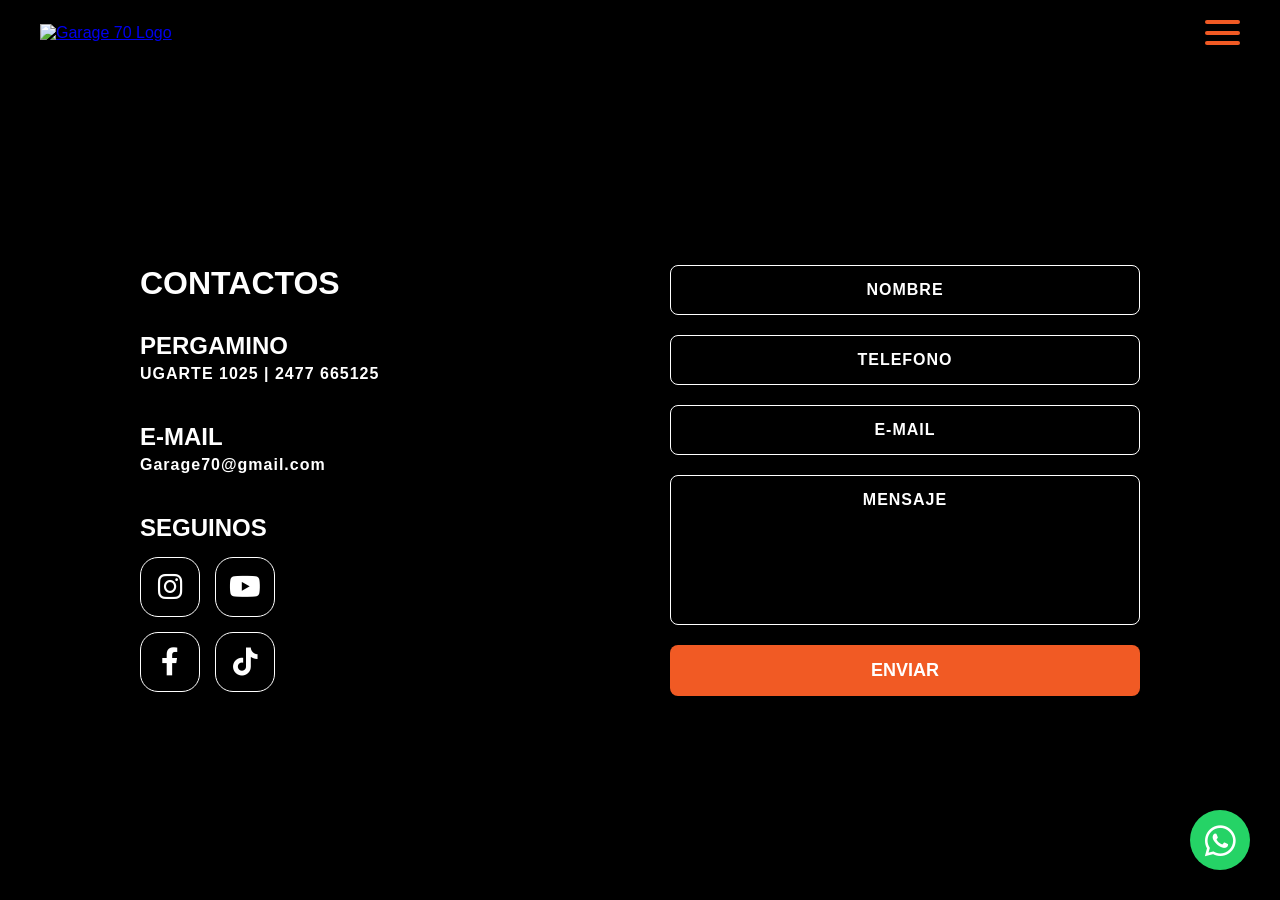
==== contacto.html @ e9eadb2a "Add files via upload" ====
<!DOCTYPE html>
<html lang="es">
<head>
    <meta charset="UTF-8">
    <meta name="viewport" content="width=device-width, initial-scale=1.0">
    <title>Contactos | Garage 70</title>
    <link rel="stylesheet" href="css/style.css">
    <link rel="stylesheet" href="https://cdnjs.cloudflare.com/ajax/libs/font-awesome/6.0.0/css/all.min.css">
</head>
<body class="bg-contacto">

    <header>
        <div class="logo-container">
            <a href="index.html"><img src="assets/logo/logo-garage70.png" alt="Garage 70 Logo" class="logo"></a>
        </div>
        <div class="menu-btn" id="menuBtn">
            <span></span>
            <span></span>
            <span></span>
        </div>
    </header>

    <nav class="sidebar" id="sidebar">
        <ul>
            <li><a href="servicios.html">Nuestros Servicios</a></li>
            <li><a href="quienes-somos.html">Quiénes Somos</a></li>
            <li><a href="productos.html">Nuestros Productos</a></li>
            <li><a href="contacto.html">Contactos</a></li>
        </ul>
    </nav>

    <main class="contacto-section">
        <div class="contacto-wrapper">
            
            <div class="contacto-info">
                <h2>CONTACTOS</h2>
                
                <div class="info-bloque">
                    <h3>PERGAMINO</h3>
                    <p>UGARTE 1025 | 2477 665125</p>
                </div>

                <div class="info-bloque">
                    <h3>E-MAIL</h3>
                    <p>Garage70@gmail.com</p>
                </div>

                <div class="info-bloque">
                    <h3>SEGUINOS</h3>
                    <div class="redes-grid">
                        <a href="#" class="icono-red"><i class="fa-brands fa-instagram"></i></a>
                        <a href="#" class="icono-red"><i class="fa-brands fa-youtube"></i></a>
                        <a href="#" class="icono-red"><i class="fa-brands fa-facebook-f"></i></a>
                        <a href="#" class="icono-red"><i class="fa-brands fa-tiktok"></i></a>
                    </div>
                </div>
            </div>

            <div class="contacto-formulario">
                <form action="https://formsubmit.co/Garage70@gmail.com" method="POST">
                    <input type="hidden" name="_subject" value="¡Nuevo mensaje desde la web de Garage 70!">
                    <input type="hidden" name="_captcha" value="false">
                    <input type="hidden" name="_next" value="https://www.garage70.com.ar/contacto.html">

                    <input type="text" name="nombre" class="form-input" placeholder="NOMBRE" required>
                    <input type="tel" name="telefono" class="form-input" placeholder="TELEFONO" required>
                    <input type="email" name="email" class="form-input" placeholder="E-MAIL" required>
                    <textarea name="mensaje" class="form-input textarea-input" placeholder="MENSAJE" required></textarea>
                    
                    <button type="submit" class="btn-submit">ENVIAR</button>
                </form>
            </div>

        </div>
    </main>

    <a href="https://wa.me/12345678" target="_blank" class="whatsapp-float">
        <i class="fab fa-whatsapp"></i>
    </a>

    <script src="js/main.js"></script>
</body>
</html>
---- css/style.css ----
/* Reseteo básico */
* {
    margin: 0;
    padding: 0;
    box-sizing: border-box;
    font-family: 'Arial', sans-serif; /* Podés cambiarlo por la fuente que uses */
}

/* Fondos dinámicos por página */
body.bg-inicio {
    /* Reemplazá con la ruta de tu foto de fondo */
    background: linear-gradient(rgba(0, 0, 0, 0.6), rgba(0, 0, 0, 0.6)), url('../assets/img/fondo-inicio.jpg');
    background-size: cover;
    background-position: center;
    background-attachment: fixed;
    color: white;
    min-height: 100vh;
    display: flex;
    flex-direction: column;
}

/* NAVBAR */
header {
    display: flex;
    justify-content: space-between;
    align-items: center;
    padding: 20px 40px;
    width: 100%;
    position: fixed;
    top: 0;
    z-index: 100;
}

.logo {
    height: 50px; /* Ajustá según el tamaño de tu logo */
}

/* BOTÓN HAMBURGUESA */
.menu-btn {
    display: flex;
    flex-direction: column;
    justify-content: space-between;
    width: 35px;
    height: 25px;
    cursor: pointer;
    z-index: 101; /* Para que quede por encima del menú lateral */
}

.menu-btn span {
    display: block;
    height: 4px;
    width: 100%;
    background-color: #f15a24; /* Color naranja de las barritas */
    border-radius: 2px;
    transition: 0.3s;
}

/* MENÚ LATERAL */
.sidebar {
    position: fixed;
    top: 0;
    right: -250px; /* Escondido por defecto */
    width: 250px;
    height: 100vh;
    background-color: #111;
    padding-top: 80px;
    transition: 0.4s ease;
    z-index: 99;
}

.sidebar.activa {
    right: 0; /* Aparece cuando tiene la clase activa */
}

.sidebar ul {
    list-style: none;
}

.sidebar ul li {
    padding: 15px 30px;
}

.sidebar ul li a {
    color: white;
    text-decoration: none;
    font-size: 18px;
    text-transform: uppercase;
    transition: color 0.3s;
}

.sidebar ul li a:hover {
    color: #f15a24;
}

/* SECCIÓN CENTRAL (HERO) */
.hero-section {
    flex: 1;
    display: flex;
    justify-content: center;
    align-items: center;
    text-align: center;
    padding: 0 20px;
    margin-top: 80px; /* Espacio para que el header no tape el texto */
}

.hero-content h1 {
    font-size: 24px;
    line-height: 1.5;
    margin-bottom: 30px;
    text-transform: uppercase;
    max-width: 800px;
}

.btn-naranja {
    display: inline-block;
    background-color: #f15a24;
    color: white;
    padding: 15px 30px;
    text-decoration: none;
    font-weight: bold;
    border-radius: 5px;
    font-size: 16px;
    transition: background 0.3s;
}

.btn-naranja:hover {
    background-color: #d14a1c;
}

/* WHATSAPP FLOTANTE */
.whatsapp-float {
    position: fixed;
    bottom: 30px;
    right: 30px;
    background-color: #25d366;
    color: white;
    width: 60px;
    height: 60px;
    border-radius: 50%;
    display: flex;
    justify-content: center;
    align-items: center;
    font-size: 35px;
    box-shadow: 2px 2px 10px rgba(0,0,0,0.3);
    z-index: 100;
    text-decoration: none;
    transition: transform 0.3s;
}

.whatsapp-float:hover {
    transform: scale(1.1);
}

/* --- PÁGINA DE SERVICIOS --- */

/* Fondo específico para Servicios */
body.bg-servicios {
    /* Reemplazá con tu fondo oscuro o el que tiene las estrellas azules */
    background: url('../assets/img/fondo-servicios.jpg') no-repeat center center fixed;
    background-color: #0a0a0a; /* Por si la imagen tarda en cargar */
    background-size: cover;
    color: white;
    min-height: 100vh;
    display: flex;
    flex-direction: column;
}

/* Contenedor principal de la sección */
.servicios-section {
    padding: 120px 40px 60px 40px; /* 120px arriba para no chocar con el header */
    display: flex;
    flex-direction: column;
    align-items: center;
    width: 100%;
}

/* Título */
.servicios-header {
    width: 100%;
    max-width: 1200px;
    margin-bottom: 50px;
}

.servicios-header h2 {
    font-size: 36px;
    text-transform: uppercase;
    text-align: left; /* Alineado a la izquierda como en tu imagen */
}

/* Grilla de las tarjetas */
.servicios-grid {
    display: flex;
    justify-content: center;
    gap: 30px;
    width: 100%;
    max-width: 1200px;
    
    /* EL CAMBIO CLAVE: nowrap fuerza una sola fila */
    flex-wrap: nowrap; 
    
    /* Agregamos esto para que en pantallas chicas se pueda scrollear hacia los lados */
    overflow-x: auto; 
    padding-bottom: 15px; /* Da un poco de aire por si aparece la barra de scroll */
}

/* Tarjeta individual (Texto + Imagen) */
.servicio-card {
    display: flex;
    align-items: center;
    height: 400px; /* Altura de la tarjeta */
}

/* Texto rotado */
.texto-vertical {
    writing-mode: vertical-rl;
    transform: rotate(180deg); /* Esto hace que se lea de abajo hacia arriba */
    text-align: center;
    font-size: 18px;
    font-weight: bold;
    margin-right: 15px;
    letter-spacing: 2px;
    color: #ffffff;
}

/* Imágenes de los servicios */
.servicio-card img {
    height: 100%;
    width: 220px;
    object-fit: cover; /* Evita que la foto se estire o deforme */
    /* Bordes redondeados: ArribaIzq, ArribaDer, AbajoDer, AbajoIzq */
    border-radius: 15px 40px 15px 15px; 
    box-shadow: 0 10px 20px rgba(0,0,0,0.5); /* Sombra para que resalte del fondo */
}

/* --- PÁGINA DE QUIÉNES SOMOS --- */

/* Fondo específico para Quiénes Somos */
body.bg-quienes-somos {
    /* Reemplazá con tu fondo oscuro */
    background: url('../assets/img/fondo-qs.jpg') no-repeat center center fixed;
    background-color: #050505; 
    background-size: cover;
    color: white;
    min-height: 100vh;
    display: flex;
    flex-direction: column;
}

/* Contenedor principal de la sección */
.qs-section {
    padding: 120px 40px 60px 40px; 
    display: flex;
    flex-direction: column;
    align-items: center;
    width: 100%;
}

.qs-header {
    width: 100%;
    max-width: 1000px;
    margin-bottom: 40px;
}

.qs-header h2 {
    font-size: 36px;
    text-transform: uppercase;
    text-align: left;
}

.qs-container {
    width: 100%;
    max-width: 1000px;
    display: flex;
    flex-direction: column;
    gap: 60px; /* Separación entre el bloque de arriba y el de abajo */
    position: relative; /* Por si querés posicionar la estrellita naranja de forma absoluta */
}

/* Estructura de cada bloque de historia (Foto + Texto) */
.qs-bloque {
    display: flex;
    align-items: center;
    gap: 40px;
}

/* Textos de la historia */
.qs-texto {
    flex: 1; /* Toma el espacio restante */
}

.qs-texto p {
    font-size: 16px;
    line-height: 1.6;
    letter-spacing: 0.5px;
    font-weight: 400;
}

/* --- FORMAS DE LAS IMÁGENES --- */
/* Las imágenes necesitan un tamaño fijo o max-width para que el borde se vea bien */

.img-forma-1, .img-forma-2 {
    width: 400px; /* Ajustá el ancho según necesites */
    height: 300px;
    object-fit: cover;
    box-shadow: 0 10px 20px rgba(0,0,0,0.4);
}

/* Foto de arriba: Curvas en Arriba-Der y Abajo-Izq */
.img-forma-1 {
    /* border-radius: ArribaIzq ArribaDer AbajoDer AbajoIzq */
    border-radius: 0 80px 0 80px; 
}

/* Foto de abajo: Curvas en Arriba-Izq y Abajo-Der */
.img-forma-2 {
    border-radius: 80px 0 80px 0; 
}

/* Responsividad básica para pantallas chicas */
@media (max-width: 768px) {
    .qs-bloque {
        flex-direction: column;
    }
    .img-forma-1, .img-forma-2 {
        width: 100%;
        height: auto;
    }
}

/* --- PÁGINA DE PRODUCTOS --- */

body.bg-productos {
    background: url('../assets/img/fondo-productos.jpg') no-repeat center center fixed;
    background-color: #050505; 
    background-size: cover;
    color: white;
    min-height: 100vh;
    display: flex;
    flex-direction: column;
}

.productos-section {
    padding: 120px 40px 60px 40px; 
    display: flex;
    flex-direction: column;
    align-items: center;
    width: 100%;
    flex: 1;
}

.productos-header {
    width: 100%;
    max-width: 1200px;
    margin-bottom: 50px;
}

.productos-header h2 {
    font-size: 36px;
    text-transform: uppercase;
}

/* --- CARRUSEL --- */
.carousel-wrapper {
    display: flex;
    align-items: center;
    justify-content: center;
    width: 100%;
    max-width: 1000px;
    gap: 20px;
}

.carousel-container {
    width: 100%;
    overflow: hidden; /* Oculta los productos que desbordan */
    padding: 30px 0; /* Espacio para que el producto central pueda crecer sin cortarse */
}

.carousel-track {
    display: flex;
    transition: transform 0.4s ease-in-out;
    align-items: center; /* Centra verticalmente */
}

.carousel-item {
    min-width: 33.333%; /* Muestra exactamente 3 items a la vez */
    display: flex;
    justify-content: center;
    transition: all 0.4s ease-in-out;
    opacity: 0.6; /* Los de los costados se ven un poco apagados */
    transform: scale(0.85); /* Los de los costados son más chicos */
}

.carousel-item img {
    width: 100%;
    max-width: 200px; /* Ancho máximo de los envases */
    border-radius: 20px;
    box-shadow: 0 5px 15px rgba(0,0,0,0.5);
}

/* CLASE ACTIVA (Producto del medio) */
.carousel-item.centro {
    opacity: 1;
    transform: scale(1.15); /* Crece un 15% */
    z-index: 10;
}

.carousel-item.centro img {
    box-shadow: 0 15px 30px rgba(0,0,0,0.8);
}

/* FLECHAS */
.carousel-btn {
    background: none;
    border: none;
    color: #f15a24;
    font-size: 50px; /* Tamaño de la flecha */
    cursor: pointer;
    transition: transform 0.2s, color 0.2s;
    z-index: 20;
}

.carousel-btn:hover {
    color: #ffffff;
    transform: scale(1.1);
}

@media (max-width: 768px) {
    /* En celulares mostramos 1 solo a la vez */
    .carousel-item { min-width: 100%; }
}

/* --- PÁGINA DE CONTACTO --- */

body.bg-contacto {
    background-color: #000000; /* Fondo negro puro como en tu diseño */
    color: white;
    min-height: 100vh;
    display: flex;
    flex-direction: column;
}

.contacto-section {
    padding: 120px 40px 60px 40px; 
    display: flex;
    justify-content: center;
    align-items: center;
    flex: 1;
    width: 100%;
}

.contacto-wrapper {
    display: flex;
    justify-content: space-between;
    width: 100%;
    max-width: 1000px;
    gap: 60px;
}

/* Columna Izquierda */
.contacto-info {
    flex: 1;
    display: flex;
    flex-direction: column;
    gap: 40px;
}

.contacto-info h2 {
    font-size: 32px;
    margin-bottom: -10px;
}

.info-bloque h3 {
    font-size: 24px;
    margin-bottom: 5px;
}

.info-bloque p {
    font-size: 16px;
    font-weight: bold;
    letter-spacing: 1px;
}

/* Grilla de Redes 2x2 */
.redes-grid {
    display: grid;
    grid-template-columns: repeat(2, 60px);
    gap: 15px;
    margin-top: 15px;
}

.icono-red {
    display: flex;
    justify-content: center;
    align-items: center;
    width: 60px;
    height: 60px;
    border: 1px solid white;
    border-radius: 18px; /* Bordes bien redondeados */
    color: white;
    font-size: 28px;
    text-decoration: none;
    transition: 0.3s;
}

.icono-red:hover {
    background-color: #f15a24;
    border-color: #f15a24;
}

/* Columna Derecha (Formulario) */
.contacto-formulario {
    flex: 1;
    display: flex;
    flex-direction: column;
}

.contacto-formulario form {
    display: flex;
    flex-direction: column;
    gap: 20px;
}

.form-input {
    width: 100%;
    background: transparent;
    border: 1px solid white;
    border-radius: 8px;
    padding: 15px;
    color: white;
    font-size: 16px;
    text-align: center; /* Centra el texto del placeholder y lo que escribís */
    font-family: inherit;
    outline: none;
    transition: border-color 0.3s;
}

.form-input::placeholder {
    color: white;
    font-weight: bold;
    letter-spacing: 1px;
}

.form-input:focus {
    border-color: #f15a24;
}

.textarea-input {
    min-height: 150px;
    resize: none;
    display: flex;
    align-items: center;
}

.btn-submit {
    background-color: #f15a24;
    color: white;
    border: none;
    border-radius: 8px;
    padding: 15px;
    font-size: 18px;
    font-weight: bold;
    cursor: pointer;
    transition: background 0.3s;
    text-align: center;
}

.btn-submit:hover {
    background-color: #d14a1c;
}

/* Responsividad para móviles */
@media (max-width: 768px) {
    .contacto-wrapper {
        flex-direction: column;
    }
    .contacto-info {
        text-align: center;
        align-items: center;
    }
    .redes-grid {
        justify-content: center;
    }
}
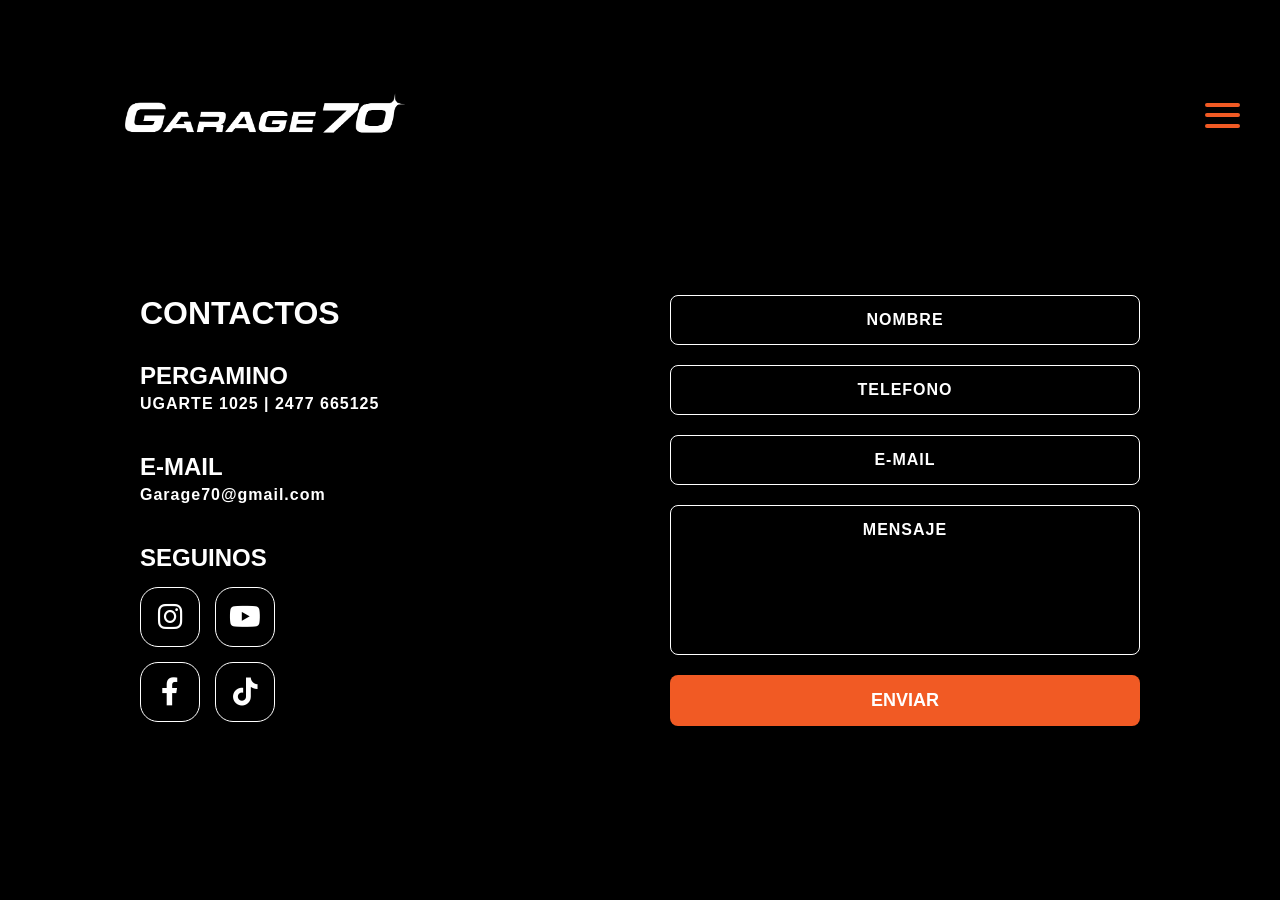
==== commit 0597a8a3: "styles changes" ====
--- a/contacto.html
+++ b/contacto.html
@@ -1,5 +1,6 @@
 <!DOCTYPE html>
 <html lang="es">
+
 <head>
     <meta charset="UTF-8">
     <meta name="viewport" content="width=device-width, initial-scale=1.0">
@@ -7,6 +8,7 @@
     <link rel="stylesheet" href="css/style.css">
     <link rel="stylesheet" href="https://cdnjs.cloudflare.com/ajax/libs/font-awesome/6.0.0/css/all.min.css">
 </head>
+
 <body class="bg-contacto">
 
     <header>
@@ -31,10 +33,10 @@
 
     <main class="contacto-section">
         <div class="contacto-wrapper">
-            
+
             <div class="contacto-info">
                 <h2>CONTACTOS</h2>
-                
+
                 <div class="info-bloque">
                     <h3>PERGAMINO</h3>
                     <p>UGARTE 1025 | 2477 665125</p>
@@ -65,8 +67,9 @@
                     <input type="text" name="nombre" class="form-input" placeholder="NOMBRE" required>
                     <input type="tel" name="telefono" class="form-input" placeholder="TELEFONO" required>
                     <input type="email" name="email" class="form-input" placeholder="E-MAIL" required>
-                    <textarea name="mensaje" class="form-input textarea-input" placeholder="MENSAJE" required></textarea>
-                    
+                    <textarea name="mensaje" class="form-input textarea-input" placeholder="MENSAJE"
+                        required></textarea>
+
                     <button type="submit" class="btn-submit">ENVIAR</button>
                 </form>
             </div>
@@ -74,10 +77,9 @@
         </div>
     </main>
 
-    <a href="https://wa.me/12345678" target="_blank" class="whatsapp-float">
-        <i class="fab fa-whatsapp"></i>
-    </a>
+
 
     <script src="js/main.js"></script>
 </body>
+
 </html>
--- a/css/style.css
+++ b/css/style.css
@@ -3,13 +3,14 @@
     margin: 0;
     padding: 0;
     box-sizing: border-box;
-    font-family: 'Arial', sans-serif; /* Podés cambiarlo por la fuente que uses */
+    font-family: 'Arial', sans-serif;
+    /* Podés cambiarlo por la fuente que uses */
 }
 
 /* Fondos dinámicos por página */
 body.bg-inicio {
     /* Reemplazá con la ruta de tu foto de fondo */
-    background: linear-gradient(rgba(0, 0, 0, 0.6), rgba(0, 0, 0, 0.6)), url('../assets/img/fondo-inicio.jpg');
+    background: linear-gradient(rgba(0, 0, 0, 0.6), rgba(0, 0, 0, 0.6)), url('../assets/img/background1.jpg');
     background-size: cover;
     background-position: center;
     background-attachment: fixed;
@@ -24,15 +25,24 @@
     display: flex;
     justify-content: space-between;
     align-items: center;
-    padding: 20px 40px;
-    width: 100%;
-    position: fixed;
+    padding: 10px 40px;
+    width: 100%;
+    position: absolute;
     top: 0;
     z-index: 100;
+    pointer-events: none; /* Allows clicking through the empty space to the menu under it */
+}
+
+/* Ensure children are still clickable */
+header .logo-container,
+header .menu-btn {
+    pointer-events: auto;
 }
 
 .logo {
-    height: 50px; /* Ajustá según el tamaño de tu logo */
+    height: auto;
+    width: 450px;
+    max-width: 100%;
 }
 
 /* BOTÓN HAMBURGUESA */
@@ -43,14 +53,16 @@
     width: 35px;
     height: 25px;
     cursor: pointer;
-    z-index: 101; /* Para que quede por encima del menú lateral */
+    z-index: 101;
+    /* Para que quede por encima del menú lateral */
 }
 
 .menu-btn span {
     display: block;
     height: 4px;
     width: 100%;
-    background-color: #f15a24; /* Color naranja de las barritas */
+    background-color: #f15a24;
+    /* Color naranja de las barritas */
     border-radius: 2px;
     transition: 0.3s;
 }
@@ -59,17 +71,19 @@
 .sidebar {
     position: fixed;
     top: 0;
-    right: -250px; /* Escondido por defecto */
+    right: -250px;
+    /* Escondido por defecto */
     width: 250px;
     height: 100vh;
     background-color: #111;
-    padding-top: 80px;
+    padding-top: 120px;
     transition: 0.4s ease;
     z-index: 99;
 }
 
 .sidebar.activa {
-    right: 0; /* Aparece cuando tiene la clase activa */
+    right: 0;
+    /* Aparece cuando tiene la clase activa */
 }
 
 .sidebar ul {
@@ -100,7 +114,8 @@
     align-items: center;
     text-align: center;
     padding: 0 20px;
-    margin-top: 80px; /* Espacio para que el header no tape el texto */
+    margin-top: 180px;
+    /* Espacio para que el header no tape el texto */
 }
 
 .hero-content h1 {
@@ -141,7 +156,7 @@
     justify-content: center;
     align-items: center;
     font-size: 35px;
-    box-shadow: 2px 2px 10px rgba(0,0,0,0.3);
+    box-shadow: 2px 2px 10px rgba(0, 0, 0, 0.3);
     z-index: 100;
     text-decoration: none;
     transition: transform 0.3s;
@@ -156,8 +171,9 @@
 /* Fondo específico para Servicios */
 body.bg-servicios {
     /* Reemplazá con tu fondo oscuro o el que tiene las estrellas azules */
-    background: url('../assets/img/fondo-servicios.jpg') no-repeat center center fixed;
-    background-color: #0a0a0a; /* Por si la imagen tarda en cargar */
+    background: url('../assets/img/background1.jpg') no-repeat center center fixed;
+    background-color: #0a0a0a;
+    /* Por si la imagen tarda en cargar */
     background-size: cover;
     color: white;
     min-height: 100vh;
@@ -167,7 +183,8 @@
 
 /* Contenedor principal de la sección */
 .servicios-section {
-    padding: 120px 40px 60px 40px; /* 120px arriba para no chocar con el header */
+    padding: 180px 40px 60px 40px;
+    /* 180px arriba para no chocar con el header */
     display: flex;
     flex-direction: column;
     align-items: center;
@@ -184,7 +201,8 @@
 .servicios-header h2 {
     font-size: 36px;
     text-transform: uppercase;
-    text-align: left; /* Alineado a la izquierda como en tu imagen */
+    text-align: left;
+    /* Alineado a la izquierda como en tu imagen */
 }
 
 /* Grilla de las tarjetas */
@@ -194,26 +212,29 @@
     gap: 30px;
     width: 100%;
     max-width: 1200px;
-    
+
     /* EL CAMBIO CLAVE: nowrap fuerza una sola fila */
-    flex-wrap: nowrap; 
-    
+    flex-wrap: nowrap;
+
     /* Agregamos esto para que en pantallas chicas se pueda scrollear hacia los lados */
-    overflow-x: auto; 
-    padding-bottom: 15px; /* Da un poco de aire por si aparece la barra de scroll */
+    overflow-x: auto;
+    padding-bottom: 15px;
+    /* Da un poco de aire por si aparece la barra de scroll */
 }
 
 /* Tarjeta individual (Texto + Imagen) */
 .servicio-card {
     display: flex;
     align-items: center;
-    height: 400px; /* Altura de la tarjeta */
+    height: 400px;
+    /* Altura de la tarjeta */
 }
 
 /* Texto rotado */
 .texto-vertical {
     writing-mode: vertical-rl;
-    transform: rotate(180deg); /* Esto hace que se lea de abajo hacia arriba */
+    transform: rotate(180deg);
+    /* Esto hace que se lea de abajo hacia arriba */
     text-align: center;
     font-size: 18px;
     font-weight: bold;
@@ -226,10 +247,12 @@
 .servicio-card img {
     height: 100%;
     width: 220px;
-    object-fit: cover; /* Evita que la foto se estire o deforme */
+    object-fit: cover;
+    /* Evita que la foto se estire o deforme */
     /* Bordes redondeados: ArribaIzq, ArribaDer, AbajoDer, AbajoIzq */
-    border-radius: 15px 40px 15px 15px; 
-    box-shadow: 0 10px 20px rgba(0,0,0,0.5); /* Sombra para que resalte del fondo */
+    border-radius: 15px 40px 15px 15px;
+    box-shadow: 0 10px 20px rgba(0, 0, 0, 0.5);
+    /* Sombra para que resalte del fondo */
 }
 
 /* --- PÁGINA DE QUIÉNES SOMOS --- */
@@ -237,8 +260,8 @@
 /* Fondo específico para Quiénes Somos */
 body.bg-quienes-somos {
     /* Reemplazá con tu fondo oscuro */
-    background: url('../assets/img/fondo-qs.jpg') no-repeat center center fixed;
-    background-color: #050505; 
+    background: url('../assets/img/background1.jpg') no-repeat center center fixed;
+    background-color: #050505;
     background-size: cover;
     color: white;
     min-height: 100vh;
@@ -248,7 +271,7 @@
 
 /* Contenedor principal de la sección */
 .qs-section {
-    padding: 120px 40px 60px 40px; 
+    padding: 180px 40px 60px 40px;
     display: flex;
     flex-direction: column;
     align-items: center;
@@ -272,8 +295,10 @@
     max-width: 1000px;
     display: flex;
     flex-direction: column;
-    gap: 60px; /* Separación entre el bloque de arriba y el de abajo */
-    position: relative; /* Por si querés posicionar la estrellita naranja de forma absoluta */
+    gap: 60px;
+    /* Separación entre el bloque de arriba y el de abajo */
+    position: relative;
+    /* Por si querés posicionar la estrellita naranja de forma absoluta */
 }
 
 /* Estructura de cada bloque de historia (Foto + Texto) */
@@ -285,7 +310,8 @@
 
 /* Textos de la historia */
 .qs-texto {
-    flex: 1; /* Toma el espacio restante */
+    flex: 1;
+    /* Toma el espacio restante */
 }
 
 .qs-texto p {
@@ -298,22 +324,24 @@
 /* --- FORMAS DE LAS IMÁGENES --- */
 /* Las imágenes necesitan un tamaño fijo o max-width para que el borde se vea bien */
 
-.img-forma-1, .img-forma-2 {
-    width: 400px; /* Ajustá el ancho según necesites */
+.img-forma-1,
+.img-forma-2 {
+    width: 400px;
+    /* Ajustá el ancho según necesites */
     height: 300px;
     object-fit: cover;
-    box-shadow: 0 10px 20px rgba(0,0,0,0.4);
+    box-shadow: 0 10px 20px rgba(0, 0, 0, 0.4);
 }
 
 /* Foto de arriba: Curvas en Arriba-Der y Abajo-Izq */
 .img-forma-1 {
     /* border-radius: ArribaIzq ArribaDer AbajoDer AbajoIzq */
-    border-radius: 0 80px 0 80px; 
+    border-radius: 0 80px 0 80px;
 }
 
 /* Foto de abajo: Curvas en Arriba-Izq y Abajo-Der */
 .img-forma-2 {
-    border-radius: 80px 0 80px 0; 
+    border-radius: 80px 0 80px 0;
 }
 
 /* Responsividad básica para pantallas chicas */
@@ -321,7 +349,9 @@
     .qs-bloque {
         flex-direction: column;
     }
-    .img-forma-1, .img-forma-2 {
+
+    .img-forma-1,
+    .img-forma-2 {
         width: 100%;
         height: auto;
     }
@@ -330,8 +360,8 @@
 /* --- PÁGINA DE PRODUCTOS --- */
 
 body.bg-productos {
-    background: url('../assets/img/fondo-productos.jpg') no-repeat center center fixed;
-    background-color: #050505; 
+    background: url('../assets/img/background1.jpg') no-repeat center center fixed;
+    background-color: #050505;
     background-size: cover;
     color: white;
     min-height: 100vh;
@@ -340,7 +370,7 @@
 }
 
 .productos-section {
-    padding: 120px 40px 60px 40px; 
+    padding: 180px 40px 60px 40px;
     display: flex;
     flex-direction: column;
     align-items: center;
@@ -371,41 +401,49 @@
 
 .carousel-container {
     width: 100%;
-    overflow: hidden; /* Oculta los productos que desbordan */
-    padding: 30px 0; /* Espacio para que el producto central pueda crecer sin cortarse */
+    overflow: hidden;
+    /* Oculta los productos que desbordan */
+    padding: 30px 0;
+    /* Espacio para que el producto central pueda crecer sin cortarse */
 }
 
 .carousel-track {
     display: flex;
     transition: transform 0.4s ease-in-out;
-    align-items: center; /* Centra verticalmente */
+    align-items: center;
+    /* Centra verticalmente */
 }
 
 .carousel-item {
-    min-width: 33.333%; /* Muestra exactamente 3 items a la vez */
+    min-width: 33.333%;
+    /* Muestra exactamente 3 items a la vez */
     display: flex;
     justify-content: center;
     transition: all 0.4s ease-in-out;
-    opacity: 0.6; /* Los de los costados se ven un poco apagados */
-    transform: scale(0.85); /* Los de los costados son más chicos */
+    opacity: 0.6;
+    /* Los de los costados se ven un poco apagados */
+    transform: scale(0.85);
+    /* Los de los costados son más chicos */
 }
 
 .carousel-item img {
     width: 100%;
-    max-width: 200px; /* Ancho máximo de los envases */
+    max-width: 200px;
+    /* Ancho máximo de los envases */
     border-radius: 20px;
-    box-shadow: 0 5px 15px rgba(0,0,0,0.5);
+    box-shadow: 0 5px 15px rgba(0, 0, 0, 0.5);
 }
 
 /* CLASE ACTIVA (Producto del medio) */
 .carousel-item.centro {
     opacity: 1;
-    transform: scale(1.15); /* Crece un 15% */
+    transform: scale(1.15);
+    /* Crece un 15% */
     z-index: 10;
 }
 
 .carousel-item.centro img {
-    box-shadow: 0 15px 30px rgba(0,0,0,0.8);
+    box-shadow: 0 15px 30px rgba(0, 0, 0, 0.8);
 }
 
 /* FLECHAS */
@@ -413,7 +451,8 @@
     background: none;
     border: none;
     color: #f15a24;
-    font-size: 50px; /* Tamaño de la flecha */
+    font-size: 50px;
+    /* Tamaño de la flecha */
     cursor: pointer;
     transition: transform 0.2s, color 0.2s;
     z-index: 20;
@@ -425,14 +464,18 @@
 }
 
 @media (max-width: 768px) {
+
     /* En celulares mostramos 1 solo a la vez */
-    .carousel-item { min-width: 100%; }
+    .carousel-item {
+        min-width: 100%;
+    }
 }
 
 /* --- PÁGINA DE CONTACTO --- */
 
 body.bg-contacto {
-    background-color: #000000; /* Fondo negro puro como en tu diseño */
+    background-color: #000000;
+    /* Fondo negro puro como en tu diseño */
     color: white;
     min-height: 100vh;
     display: flex;
@@ -440,7 +483,7 @@
 }
 
 .contacto-section {
-    padding: 120px 40px 60px 40px; 
+    padding: 180px 40px 60px 40px;
     display: flex;
     justify-content: center;
     align-items: center;
@@ -495,7 +538,8 @@
     width: 60px;
     height: 60px;
     border: 1px solid white;
-    border-radius: 18px; /* Bordes bien redondeados */
+    border-radius: 18px;
+    /* Bordes bien redondeados */
     color: white;
     font-size: 28px;
     text-decoration: none;
@@ -528,7 +572,8 @@
     padding: 15px;
     color: white;
     font-size: 16px;
-    text-align: center; /* Centra el texto del placeholder y lo que escribís */
+    text-align: center;
+    /* Centra el texto del placeholder y lo que escribís */
     font-family: inherit;
     outline: none;
     transition: border-color 0.3s;
@@ -573,10 +618,12 @@
     .contacto-wrapper {
         flex-direction: column;
     }
+
     .contacto-info {
         text-align: center;
         align-items: center;
     }
+
     .redes-grid {
         justify-content: center;
     }
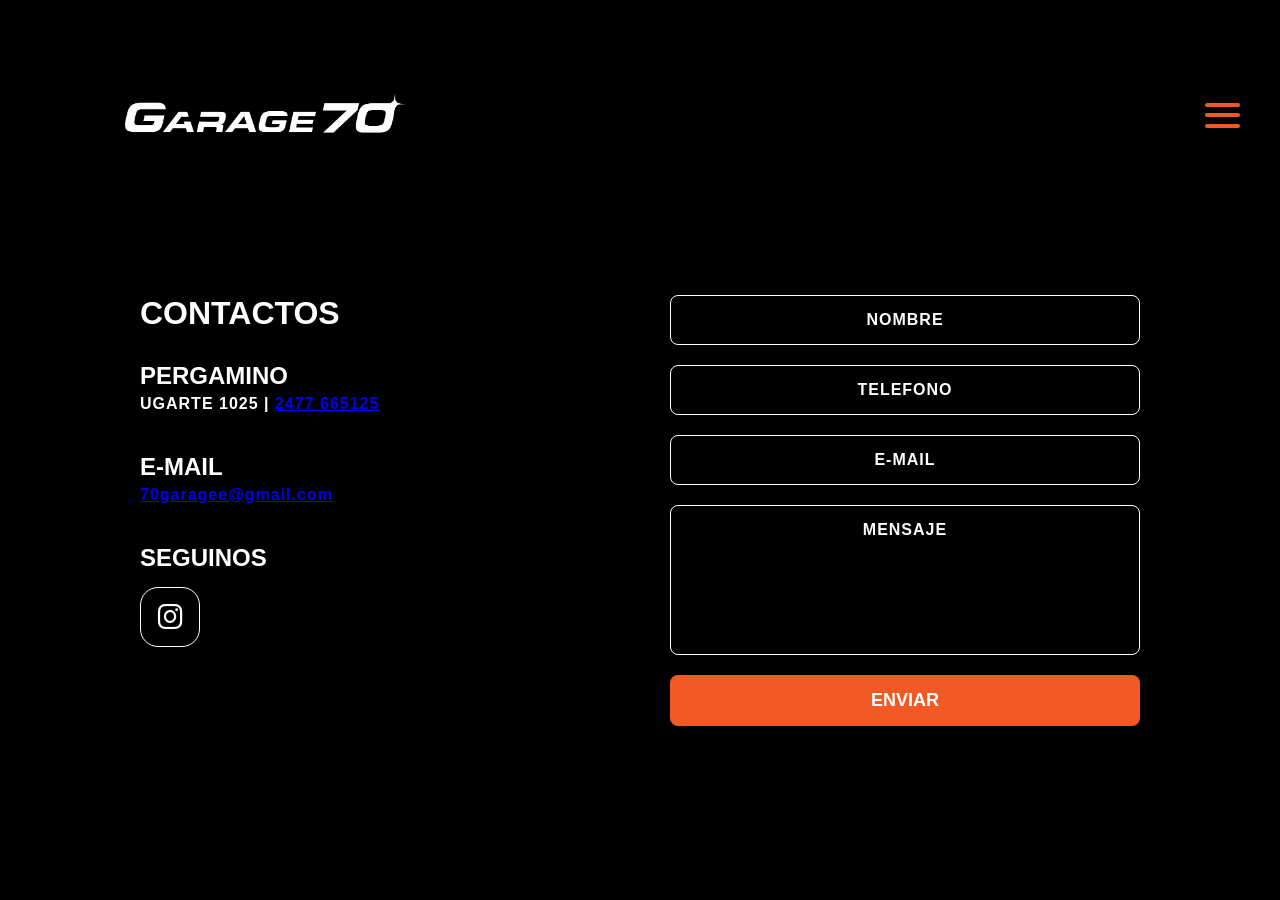
==== commit b576d9c9: "final changes" ====
--- a/contacto.html
+++ b/contacto.html
@@ -39,27 +39,25 @@
 
                 <div class="info-bloque">
                     <h3>PERGAMINO</h3>
-                    <p>UGARTE 1025 | 2477 665125</p>
+                    <p>UGARTE 1025 | <a href="tel:2477665125">2477 665125</a></p>
                 </div>
 
                 <div class="info-bloque">
                     <h3>E-MAIL</h3>
-                    <p>Garage70@gmail.com</p>
+                    <p><a href="mailto:70garagee@gmail.com" target="_blank">70garagee@gmail.com</a></p>
                 </div>
 
                 <div class="info-bloque">
                     <h3>SEGUINOS</h3>
                     <div class="redes-grid">
-                        <a href="#" class="icono-red"><i class="fa-brands fa-instagram"></i></a>
-                        <a href="#" class="icono-red"><i class="fa-brands fa-youtube"></i></a>
-                        <a href="#" class="icono-red"><i class="fa-brands fa-facebook-f"></i></a>
-                        <a href="#" class="icono-red"><i class="fa-brands fa-tiktok"></i></a>
+                        <a href="https://www.instagram.com/70garage_?igsh=NnVyZzhkZG5jNWlw" class="icono-red" target="_blank" rel="noopener noreferrer"><i
+                                class="fa-brands fa-instagram"></i></a>
                     </div>
                 </div>
             </div>
 
             <div class="contacto-formulario">
-                <form action="https://formsubmit.co/Garage70@gmail.com" method="POST">
+                <form action="https://formsubmit.co/70garagee@gmail.com" method="POST">
                     <input type="hidden" name="_subject" value="¡Nuevo mensaje desde la web de Garage 70!">
                     <input type="hidden" name="_captcha" value="false">
                     <input type="hidden" name="_next" value="https://www.garage70.com.ar/contacto.html">
--- a/css/style.css
+++ b/css/style.css
@@ -9,15 +9,36 @@
 
 /* Fondos dinámicos por página */
 body.bg-inicio {
-    /* Reemplazá con la ruta de tu foto de fondo */
-    background: linear-gradient(rgba(0, 0, 0, 0.6), rgba(0, 0, 0, 0.6)), url('../assets/img/background1.jpg');
-    background-size: cover;
-    background-position: center;
-    background-attachment: fixed;
+    background-color: #000;
     color: white;
     min-height: 100vh;
     display: flex;
     flex-direction: column;
+    position: relative;
+}
+
+/* VIDEO BACKGROUND INDEX */
+.video-background {
+    position: fixed;
+    top: 50%;
+    left: 50%;
+    min-width: 100%;
+    min-height: 100%;
+    width: auto;
+    height: auto;
+    transform: translateX(-50%) translateY(-50%);
+    z-index: -2;
+    object-fit: cover;
+}
+
+.video-overlay {
+    position: fixed;
+    top: 0;
+    left: 0;
+    width: 100%;
+    height: 100%;
+    background: rgba(0, 0, 0, 0.6);
+    z-index: -1;
 }
 
 /* NAVBAR */
@@ -30,7 +51,8 @@
     position: absolute;
     top: 0;
     z-index: 100;
-    pointer-events: none; /* Allows clicking through the empty space to the menu under it */
+    pointer-events: none;
+    /* Allows clicking through the empty space to the menu under it */
 }
 
 /* Ensure children are still clickable */
@@ -260,7 +282,7 @@
 /* Fondo específico para Quiénes Somos */
 body.bg-quienes-somos {
     /* Reemplazá con tu fondo oscuro */
-    background: url('../assets/img/background1.jpg') no-repeat center center fixed;
+    background: url('../assets/img/background2.jpg') no-repeat center center fixed;
     background-color: #050505;
     background-size: cover;
     color: white;
@@ -463,13 +485,7 @@
     transform: scale(1.1);
 }
 
-@media (max-width: 768px) {
-
-    /* En celulares mostramos 1 solo a la vez */
-    .carousel-item {
-        min-width: 100%;
-    }
-}
+
 
 /* --- PÁGINA DE CONTACTO --- */
 
@@ -523,10 +539,9 @@
     letter-spacing: 1px;
 }
 
-/* Grilla de Redes 2x2 */
+/* Grilla de Redes */
 .redes-grid {
-    display: grid;
-    grid-template-columns: repeat(2, 60px);
+    display: flex;
     gap: 15px;
     margin-top: 15px;
 }
@@ -615,6 +630,42 @@
 
 /* Responsividad para móviles */
 @media (max-width: 768px) {
+
+    /* Logo más pequeño para que no choque con menú */
+    .logo {
+        width: 250px;
+    }
+
+    .servicios-section, .qs-section, .productos-section, .contacto-section {
+        padding: 130px 15px 40px 15px;
+    }
+
+    /* Grilla de servicios en 2 filas y 2 columnas */
+    .servicios-grid {
+        display: grid;
+        grid-template-columns: repeat(2, 1fr);
+        gap: 10px;
+    }
+
+    .servicio-card {
+        height: 220px;
+        width: 100%;
+    }
+
+    .servicio-card img {
+        width: auto;
+        flex: 1;
+        min-width: 0;
+        border-radius: 10px 25px 10px 10px;
+    }
+
+    .texto-vertical {
+        font-size: 13px;
+        margin-right: 5px;
+        white-space: nowrap;
+        flex-shrink: 0;
+    }
+
     .contacto-wrapper {
         flex-direction: column;
     }
